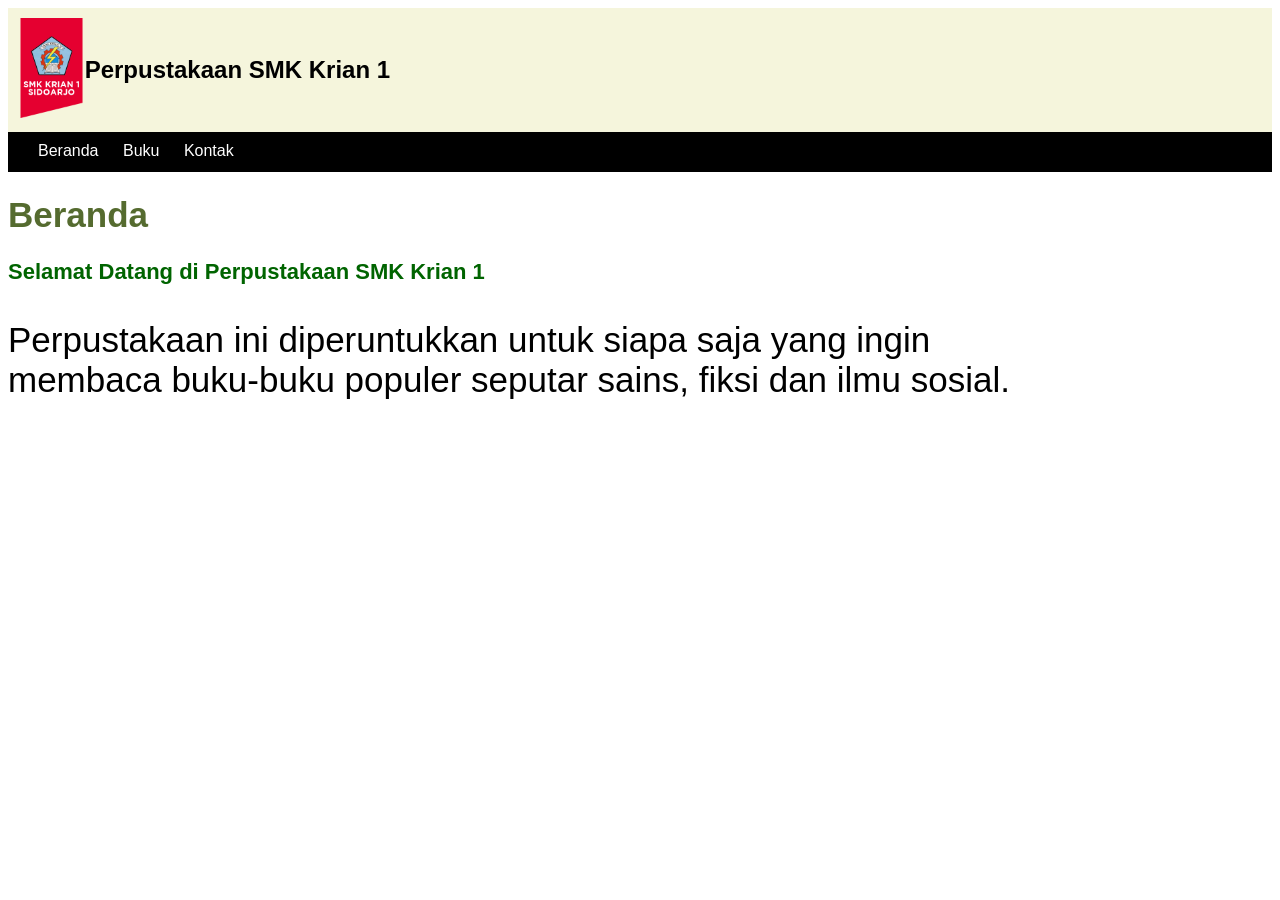
==== index.html @ eca1e511 "Add files via upload" ====
<!DOCTYPE html>

<html>
	<head>
		<title>Perpustakaan</title>
		<link rel="stylesheet" href="css/styles.css">
	</head>

	<body>
		<div class="header">
			<div class="header-logo">
				<img src="images/logo.png" alt="logo">
			</div>

			<div class="header-title">
				<a href="index.html">Perpustakaan SMK Krian 1</a>
			</div>
		</div>

		<ul class="nav">
			<li class="nav-item"><a href="index.html">Beranda</a></li>
			<li class="nav-item"><a href="buku.html">Buku</a></li>
			<li class="nav-item"><a href="kontak.html">Kontak</a></li>
		</ul>

		<div class="konten">
			<h1>Beranda</h1>

			<h2>Selamat Datang di Perpustakaan SMK Krian 1</h2>

			<p>Perpustakaan ini diperuntukkan untuk siapa saja yang ingin membaca buku-buku populer seputar sains, fiksi dan ilmu sosial.</p>

		</div>
	</body>
</html>
---- css/styles.css ----
body {
    background: url('images/bg.jpg')
    backround-blend-mode
}
*{
    font-family: Arial;
}
/* Header */


.header{
    display: flex;
    background-color: beige;
    padding: 10px;
}

.header-logo{
    margin-top: auto;
    margin-bottom: auto;
}

.header-logo img{
    height: 100px;
}

.header-title{
    margin-top: auto;
    margin-bottom: auto;
}

.header-title a{
    text-decoration: none;
    font-size: 24px;
    font-weight: bold;
    color: black;
}

/* Nav Bar */

.nav{
    background-color: black;
    padding: 10px;
    margin-top: 0px;
}

.nav-item{
    display: inline-block;
    margin-left: 20px;
    height: 20px;
}

.nav-item a{
    color: white;
    text-decoration: none;
}

.nav-item a:hover{
    color: cadetblue;
}

/* Konten */

.konten{
    width: 80%;
    font-size: 35px;
}

.konten h1{
    color: darkolivegreen;
    font-size: 35px;
}

.konten h2{
    font-size: 22px;
    color: darkgreen;
}

/* table*/

.table{
    border-spacing: 4px;
}

.table-header{
    background-color: beige;
}

.table-header th{
    padding: 10px;
    text-align: left;
}

.table-konten{
    background-color: azure;
}

.table-genap{
    background-color: aliceblue;
}

.table-konten td{
    padding: 10px;
}

td>img{
    width: 100px;
}

.table-konten:hover{
    background-color: bisque;
}

/* Form */

.form-grup{
    margin-top: 20px;
    margin-bottom: 20px;
}

.form-grup label{
    display: block;
    font-size: 20px;
    color: rgb(135, 135, 135);
}

.form-grup input{
    display: block;
    margin-top: 10px;
    width: 60%;
}

.form-grup textarea{
    display: block;
    margin-top: 10px;
    height: 200px;
    width: 60%;
}

.btn{
    width: 150px;
    height: 50px;
    font-size: 20px;
    font-weight: bold;
    color: aliceblue;
    background-color: darkgreen;
    border: 0px;
    border-radius: 20px;
    cursor: pointer;
}

.btn:hover{
    background-color: black;
}
.btn:active{
    background-color: pink;
}
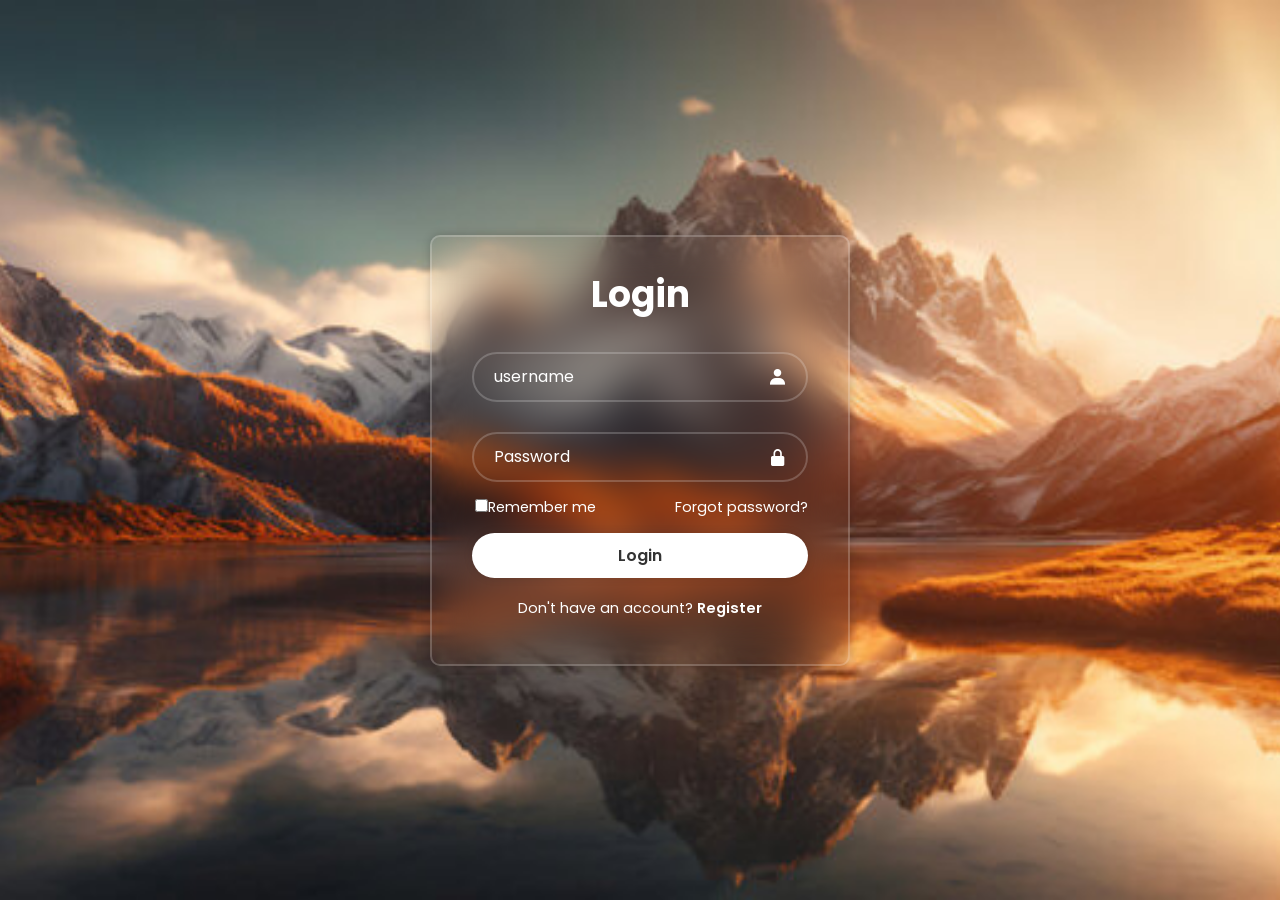
==== commit 07afae20: "Update and rename login.html to index.html" ====
--- a/index.html
+++ b/index.html
@@ -1,35 +1,38 @@
-<!DOCTYPE html>
-
-<html>
-	<head>
-		<title>Perpustakaan</title>
-		<link rel="stylesheet" href="css/styles.css">
-	</head>
-
-	<body>
-		<div class="header">
-			<div class="header-logo">
-				<img src="images/logo.png" alt="logo">
-			</div>
-
-			<div class="header-title">
-				<a href="index.html">Perpustakaan SMK Krian 1</a>
-			</div>
-		</div>
-
-		<ul class="nav">
-			<li class="nav-item"><a href="index.html">Beranda</a></li>
-			<li class="nav-item"><a href="buku.html">Buku</a></li>
-			<li class="nav-item"><a href="kontak.html">Kontak</a></li>
-		</ul>
-
-		<div class="konten">
-			<h1>Beranda</h1>
-
-			<h2>Selamat Datang di Perpustakaan SMK Krian 1</h2>
-
-			<p>Perpustakaan ini diperuntukkan untuk siapa saja yang ingin membaca buku-buku populer seputar sains, fiksi dan ilmu sosial.</p>
-
-		</div>
-	</body>
-</html>+<!DOCTYPE html>
+<html lang="en">
+<head>
+    <meta charset="UTF-8">
+    <meta name="viewport" content="width=device-width, initial-scale=1.0">
+    <title>Document</title>
+    <link rel="stylesheet" href="style.css">
+    <link href='https://unpkg.com/boxicons@2.1.4/css/boxicons.min.css' rel='stylesheet'>
+</head>
+<body>
+    <div class="wrapper">
+        <form action="">
+            <h1>Login</h1>
+
+            <div class="input-box">
+                <input type="text" placeholder="username" required>
+                <i class='bx bxs-user'></i>
+            </div>
+
+            <div class="input-box">
+                <input type="password" placeholder="Password" required>
+                <i class='bx bxs-lock-alt'></i>
+            </div>
+
+            <div class="remember-forgot">
+                <label><input type="checkbox">Remember me</label>
+                <a href="#">Forgot password?</a>
+            </div>
+
+            <button type="submit" class="btn" onclick="window.location.href='https://chelseamonica.github.io/portofoliochelsea/'; return false;">Login</button>
+            
+            <div class="register-link">
+                <p>Don't have an account? <a href="#">Register</a></p>
+            </div>
+        </form>
+    </div>
+</body>
+</html>
--- a/style.css
+++ b/style.css
@@ -0,0 +1,118 @@
+@import url('https://fonts.googleapis.com/css2?family=Poppins:ital,wght@0,100;0,200;0,300;0,400;0,500;0,600;0,700;0,800;0,900;1,100;1,200;1,300;1,400;1,500;1,600;1,700;1,800;1,900&display=swap');
+
+
+* {
+    margin: 0;
+    padding: 0;
+    box-sizing: border-box;
+    font-family: "Poppins", sans-serif;
+}
+
+body {
+    display: flex;
+    justify-content: center;
+    align-items: center;
+    min-height: 100vh;
+    background: url(pegunungan.jpg) no-repeat;
+    background-size: cover;
+    background-position: center;
+}
+
+.wrapper {
+    width: 420px;
+    background: transparent;
+    border: 2px solid rgba(255, 255, 255, .2);
+    backdrop-filter: blur(20px);
+    box-shadow: 0 0 10px rgba(0, 0, 0, .2);
+    color: #fff;
+    border-radius: 10px;
+    padding: 30px 40px;
+}
+
+.wrapper h1 {
+    font-size: 36px;
+    text-align: center;
+}
+
+.wrapper .input-box {
+    position: relative;
+    width: 100%;
+    height: 50px;
+    margin: 30px 0;
+}
+
+.input-box input {
+    width: 100%;
+    height: 100%;
+    background: transparent;
+    border: none;
+    outline: none;
+    border: 2px solid rgba(255, 255, 255, .2);
+    border-radius: 40px;
+    font-size: 16px;
+    color: #fff;
+    padding: 20px 45px 20px 20px;
+}
+
+.input-box input::placeholder {
+    color: #fff;
+}
+
+.input-box i {
+    position: absolute;
+    right: 20px;
+    top: 50%;
+    transform: translateY(-50%);
+    font-size: 20px;
+}
+
+.wrapper .remember-forgot {
+    display: flex;
+    justify-content: space-between;
+    font-size: 14.5px;
+    margin: -15px 0 15px;
+}
+
+.remember-forgot label input {
+    accent-color: #fff;
+    margin-left: 3px;
+}
+
+.remember-forgot a {
+    color: #fff;
+    text-decoration: none;
+}
+
+.remember-forgot a:hover {
+    text-decoration: underline;
+}
+
+.wrapper .btn {
+    width: 100%;
+    height: 45px;
+    background: #fff;
+    border: none;
+    outline: none;
+    border-radius: 40px;
+    box-shadow: 0 0 10px rgba(0, 0, 0, .1);
+    cursor: pointer;
+    font-size: 16px;
+    color: #333;
+    font-weight: 600;
+}
+
+.wrapper .register-link {
+    font-size: 14.5px;
+    text-align: center;
+    margin: 20px 0 15px;
+}
+ 
+.register-link p a {
+    color: #fff;
+    text-decoration: none;
+    font-weight: 600;
+}
+
+.register-link p a:hover {
+    text-decoration: underline;
+}
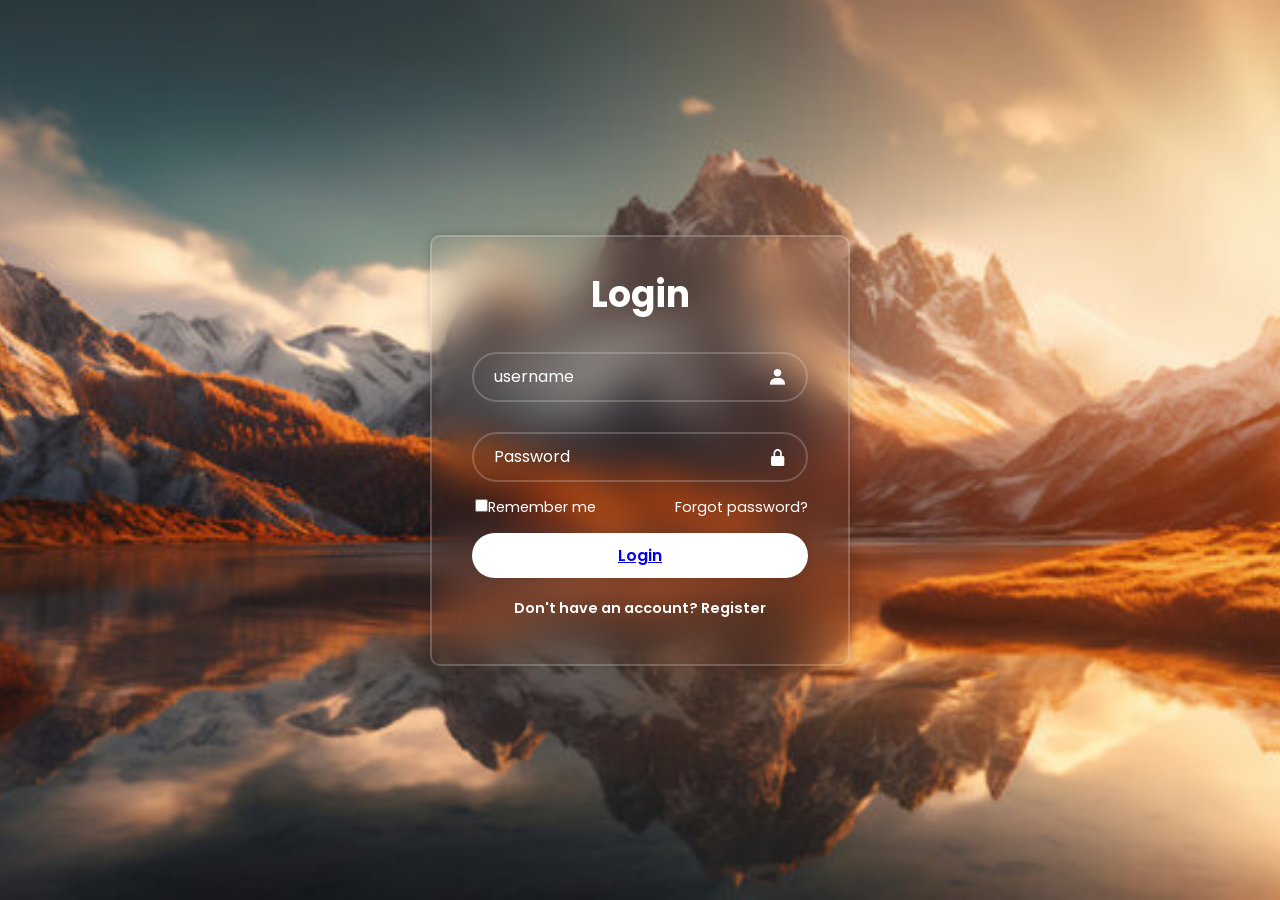
==== commit 27cb62f8: "Update index.html" ====
--- a/index.html
+++ b/index.html
@@ -27,7 +27,7 @@
                 <a href="#">Forgot password?</a>
             </div>
 
-            <button type="submit" class="btn" onclick="window.location.href='https://chelseamonica.github.io/portofoliochelsea/'; return false;">Login</button>
+            <button type="submit" class="btn"><a href='https://chelseamonica.github.io/portofoliochelsea/'>Login</button>
             
             <div class="register-link">
                 <p>Don't have an account? <a href="#">Register</a></p>
